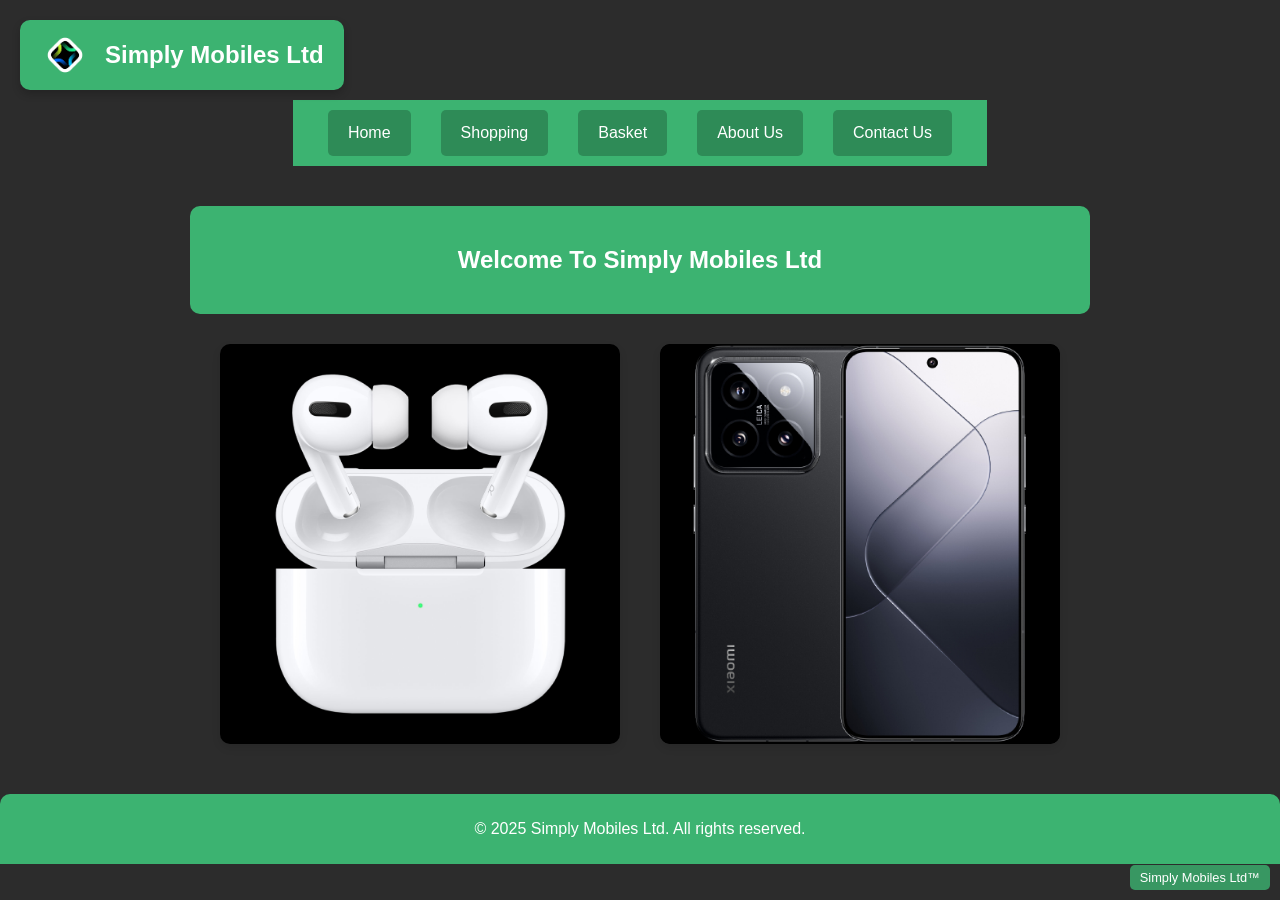
==== index.html @ 75f66414 "Update and rename home.html to index.html" ====
<!DOCTYPE html>
<html lang="en">
<head>
    <meta charset="UTF-8">
    <meta name="viewport" content="width=device-width, initial-scale=1.0">
    <title>Simply Mobiles Ltd</title>
    <style>
        body {
            background-color: #2c2c2c;
            font-family: Arial, sans-serif;
            margin: 0;
            padding: 0;
            display: flex;
            flex-direction: column;
            align-items: center;
            color: white;
        }
        .header-container {
            display: flex;
            align-items: center;
            justify-content: center; /* Center the navigation */
            background-color: #3CB371;
            padding: 10px 20px;
            width: 100%;
            box-sizing: border-box;
            position: sticky;
            top: 0;
            z-index: 1000;
            margin-top: 100px; /* Add space for the floating logo bar */
        }
        .logo {
            margin-right: 20px;
        }
        .navbar {
            display: flex;
            list-style-type: none;
            margin: 0 auto; /* Center the navigation items */
            padding: 0;
        }
        .navbar li {
            margin: 0 15px;
        }
        .navbar a {
            color: white;
            text-decoration: none;
            padding: 14px 20px;
            display: block;
            border-radius: 5px;
            transition: background-color 0.3s ease;
            background-color: #2E8B57;
        }
        .navbar a:hover {
            background-color: #2E8B57;
        }
        .main-content {
            padding: 20px;
            text-align: center;
            width: 100%;
            box-sizing: border-box;
            max-width: 1200px;
        }
        .welcome-message {
            background-color: #3CB371;
            padding: 20px;
            border-radius: 10px;
            margin-top: 20px;
        }
        .image-container {
            display: flex;
            justify-content: space-around;
            margin-top: 20px;
            flex-wrap: wrap;
            gap: 20px;
            padding: 0 20px;
        }
        .image-card {
            width: 45%;
            min-width: 400px;
            height: 400px;
            background-color: black;
            border-radius: 10px;
            display: flex;
            align-items: center;
            justify-content: center;
            box-shadow: 0 4px 8px rgba(0, 0, 0, 0.1);
            margin: 10px;
            overflow: hidden;
            transition: transform 0.3s ease;
        }

        .image-card:hover {
        transform: scale(1.10); /* Adds a subtle zoom effect on hover */
}
        .image-card img {
            width: 100%;
            height: 100%;
            object-fit: cover; /* This ensures the image covers the area without distortion */
            border-radius: 10px;
        }
        footer {
            text-align: center;
            padding: 10px 0;
            background-color: #3CB371;
            color: white;
            border-top-left-radius: 10px;
            border-top-right-radius: 10px;
            margin-top: 20px;
            width: 100%;
            box-sizing: border-box;
        }
        .datetime-container {
            display: flex;
            flex-direction: column;
            align-items: flex-end;
        }
        .trademark {
            position: fixed;
            bottom: 10px;
            right: 10px;
            background-color: rgba(60, 179, 113, 0.8);
            padding: 5px 10px;
            border-radius: 5px;
            font-size: 0.8em;
            z-index: 1000;
        }
        .logo-container {
            position: fixed;
            top: 20px;
            left: 20px;
            background-color: #3CB371;
            padding: 10px 20px;
            border-radius: 10px;
            display: flex;
            align-items: center;
            box-shadow: 0 4px 8px rgba(0, 0, 0, 0.2);
            z-index: 1001;
        }

        .logo-container img {
            width: 50px;
            height: 50px;
            margin-right: 15px;
        }

        .logo-container h1 {
            margin: 0;
            color: white;
            font-size: 1.5em;
        }
    </style>
</head>
<body>
    <header>
        <div class="logo-container">
            <img src="assets/logo.jpg" alt="Simply Mobiles Ltd Logo">
            <h1>Simply Mobiles Ltd</h1>
        </div>
        <div class="header-container">
            <nav>
                <ul class="navbar">
                    <li><a href="index.html">Home</a></li>
                    <li><a href="shopping.html">Shopping</a></li>
                    <li><a href="basket.html">Basket</a></li>
                    <li><a href="about.html">About Us</a></li>
                    <li><a href="contact.html">Contact Us</a></li>
                </ul>
            </nav>
        </div>
    </header>
    <main>
        <section class="main-content">
            <div class="welcome-message">
                <h2>Welcome To Simply Mobiles Ltd</h2>
            </div>
            <div class="image-container">
                <div class="image-card">
                    <img src="assets/airpods.jpg" alt="Image of Earphones">
                </div>
                <div class="image-card">
                    <img src="assets/xiaomi.jpeg" alt="Image of phones">
                </div>
            </div>
        </section>
    </main>
    <footer>
        <p>&copy; 2025 Simply Mobiles Ltd. All rights reserved.</p>
    </footer>
    <div class="trademark">
        Simply Mobiles Ltd™
    </div>
    <script>
        function updateDateTime() {
            const now = new Date();
            const hours = String(now.getHours()).padStart(2, '0');
            const minutes = String(now.getMinutes()).padStart(2, '0');
            const seconds = String(now.getSeconds()).padStart(2, '0');
            const timeString = `${hours}:${minutes}:${seconds}`;
            document.getElementById('time').textContent = `Time: ${timeString}`;

            const day = String(now.getDate()).padStart(2, '0');
            const month = String(now.getMonth() + 1).padStart(2, '0'); // Months are zero-based
            const year = now.getFullYear();
            const dateString = `${day}/${month}/${year}`;
            document.getElementById('date').textContent = `Date: ${dateString}`;
        }

        setInterval(updateDateTime, 1000);
        updateDateTime(); // Initial call to display date and time immediately
    </script>
</html>
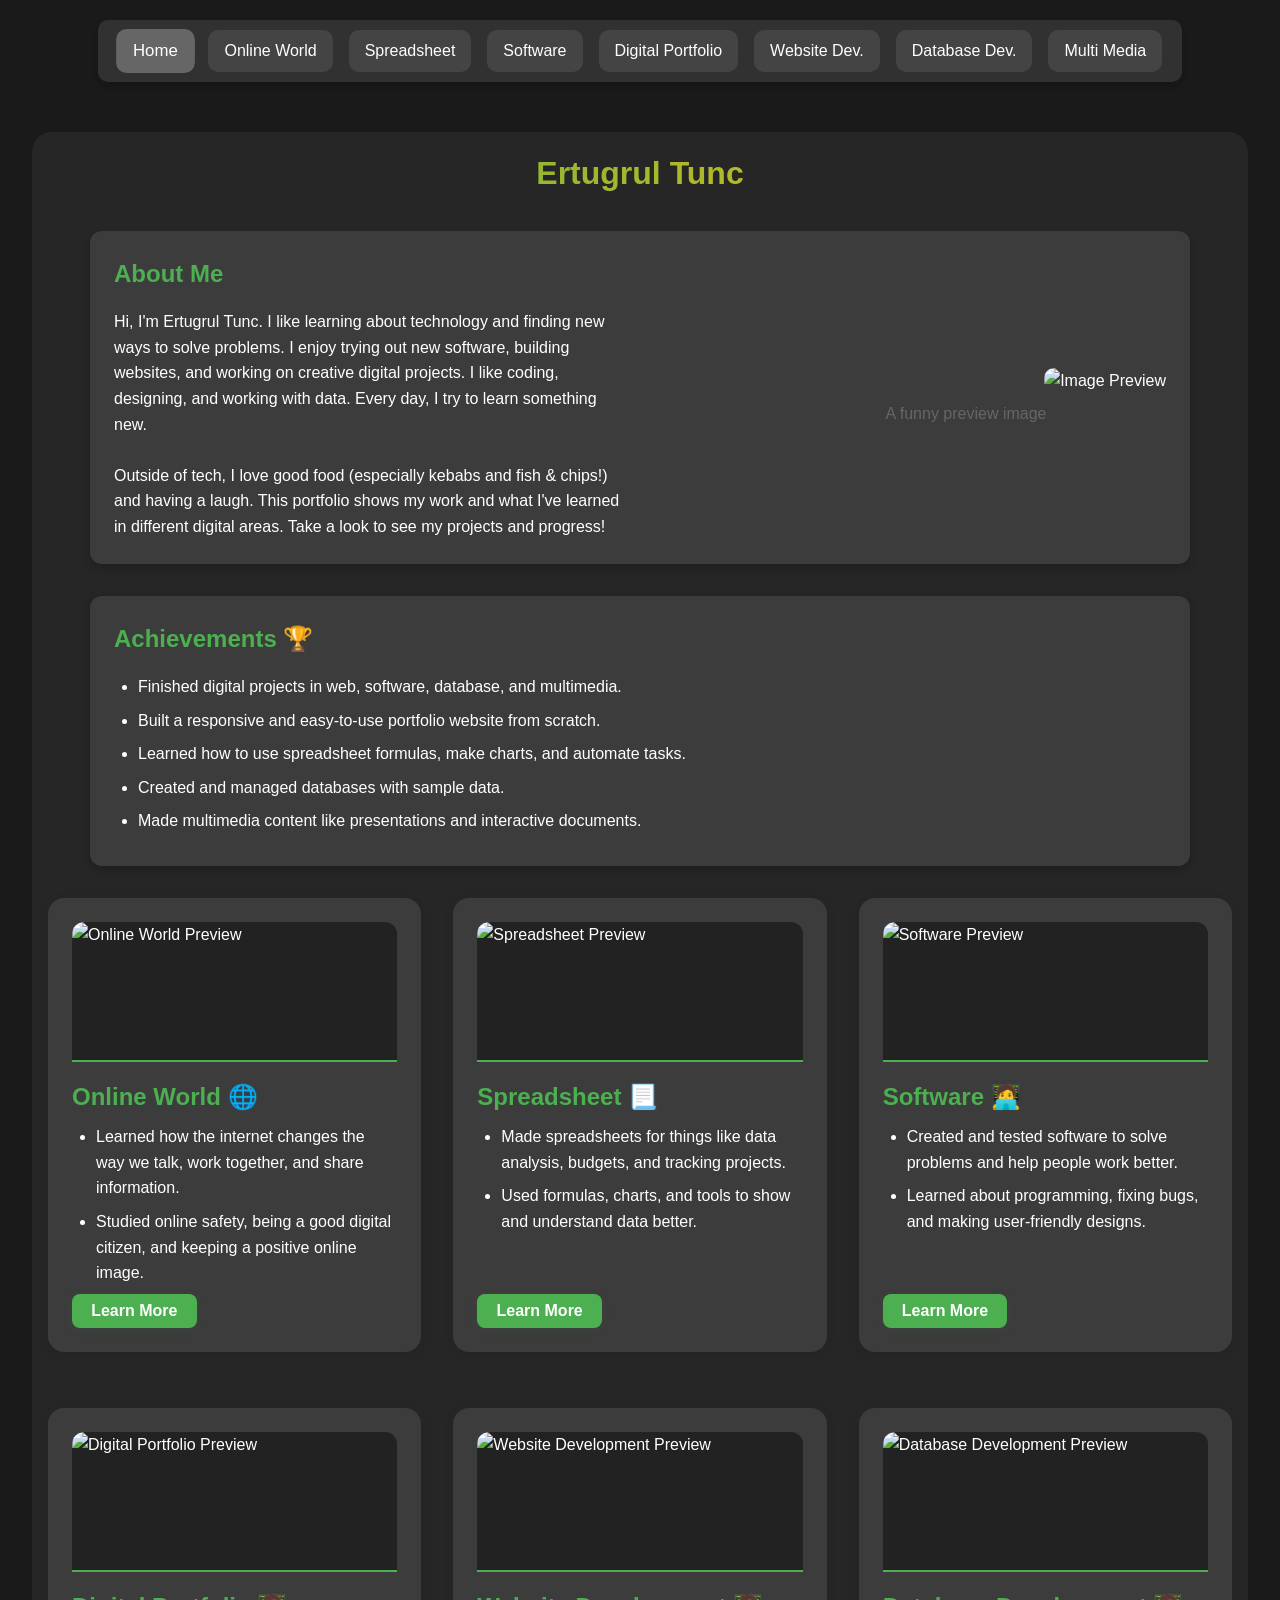
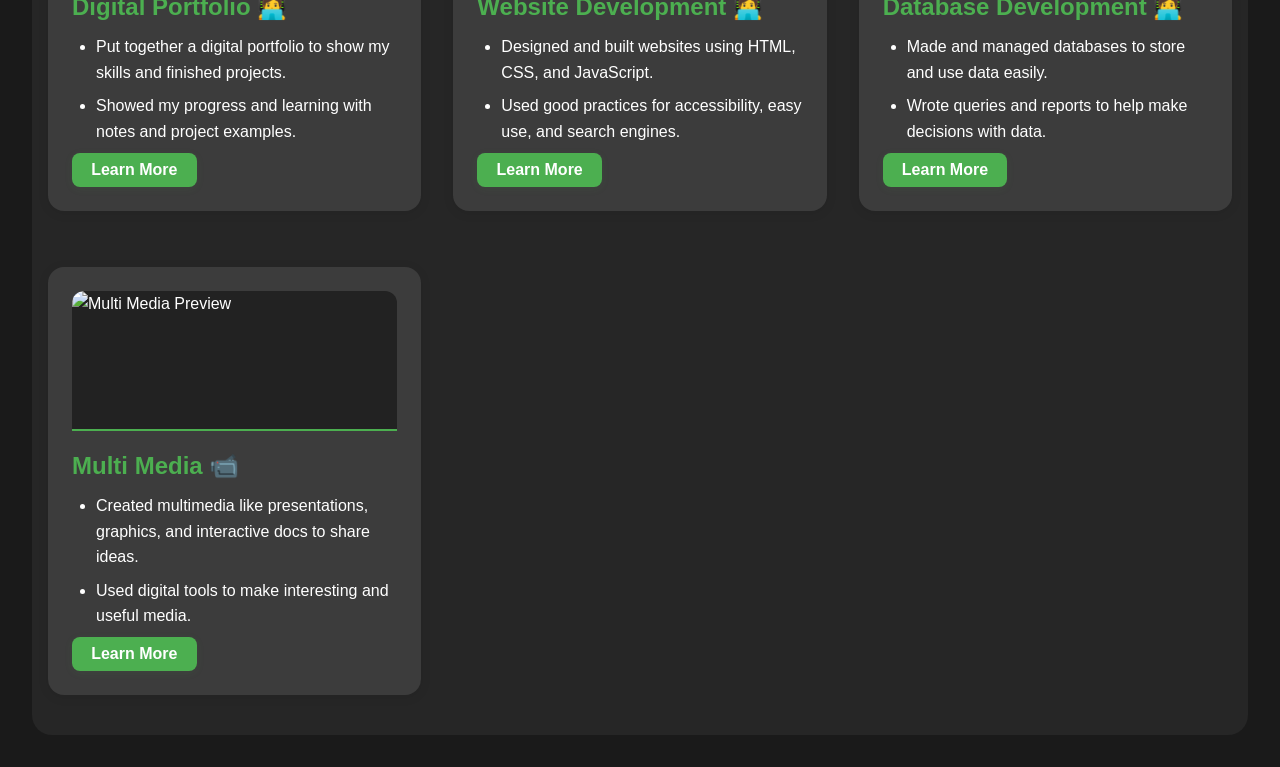
==== commit a53cb75e: "Add files via upload" ====
--- a/index.html
+++ b/index.html
@@ -3,208 +3,146 @@
 <head>
     <meta charset="UTF-8">
     <meta name="viewport" content="width=device-width, initial-scale=1.0">
-    <title>Simply Mobiles Ltd</title>
-    <style>
-        body {
-            background-color: #2c2c2c;
-            font-family: Arial, sans-serif;
-            margin: 0;
-            padding: 0;
-            display: flex;
-            flex-direction: column;
-            align-items: center;
-            color: white;
-        }
-        .header-container {
-            display: flex;
-            align-items: center;
-            justify-content: center; /* Center the navigation */
-            background-color: #3CB371;
-            padding: 10px 20px;
-            width: 100%;
-            box-sizing: border-box;
-            position: sticky;
-            top: 0;
-            z-index: 1000;
-            margin-top: 100px; /* Add space for the floating logo bar */
-        }
-        .logo {
-            margin-right: 20px;
-        }
-        .navbar {
-            display: flex;
-            list-style-type: none;
-            margin: 0 auto; /* Center the navigation items */
-            padding: 0;
-        }
-        .navbar li {
-            margin: 0 15px;
-        }
-        .navbar a {
-            color: white;
-            text-decoration: none;
-            padding: 14px 20px;
-            display: block;
-            border-radius: 5px;
-            transition: background-color 0.3s ease;
-            background-color: #2E8B57;
-        }
-        .navbar a:hover {
-            background-color: #2E8B57;
-        }
-        .main-content {
-            padding: 20px;
-            text-align: center;
-            width: 100%;
-            box-sizing: border-box;
-            max-width: 1200px;
-        }
-        .welcome-message {
-            background-color: #3CB371;
-            padding: 20px;
-            border-radius: 10px;
-            margin-top: 20px;
-        }
-        .image-container {
-            display: flex;
-            justify-content: space-around;
-            margin-top: 20px;
-            flex-wrap: wrap;
-            gap: 20px;
-            padding: 0 20px;
-        }
-        .image-card {
-            width: 45%;
-            min-width: 400px;
-            height: 400px;
-            background-color: black;
-            border-radius: 10px;
-            display: flex;
-            align-items: center;
-            justify-content: center;
-            box-shadow: 0 4px 8px rgba(0, 0, 0, 0.1);
-            margin: 10px;
-            overflow: hidden;
-            transition: transform 0.3s ease;
-        }
-
-        .image-card:hover {
-        transform: scale(1.10); /* Adds a subtle zoom effect on hover */
-}
-        .image-card img {
-            width: 100%;
-            height: 100%;
-            object-fit: cover; /* This ensures the image covers the area without distortion */
-            border-radius: 10px;
-        }
-        footer {
-            text-align: center;
-            padding: 10px 0;
-            background-color: #3CB371;
-            color: white;
-            border-top-left-radius: 10px;
-            border-top-right-radius: 10px;
-            margin-top: 20px;
-            width: 100%;
-            box-sizing: border-box;
-        }
-        .datetime-container {
-            display: flex;
-            flex-direction: column;
-            align-items: flex-end;
-        }
-        .trademark {
-            position: fixed;
-            bottom: 10px;
-            right: 10px;
-            background-color: rgba(60, 179, 113, 0.8);
-            padding: 5px 10px;
-            border-radius: 5px;
-            font-size: 0.8em;
-            z-index: 1000;
-        }
-        .logo-container {
-            position: fixed;
-            top: 20px;
-            left: 20px;
-            background-color: #3CB371;
-            padding: 10px 20px;
-            border-radius: 10px;
-            display: flex;
-            align-items: center;
-            box-shadow: 0 4px 8px rgba(0, 0, 0, 0.2);
-            z-index: 1001;
-        }
-
-        .logo-container img {
-            width: 50px;
-            height: 50px;
-            margin-right: 15px;
-        }
-
-        .logo-container h1 {
-            margin: 0;
-            color: white;
-            font-size: 1.5em;
-        }
-    </style>
+    <title>Home - Ertugrul Tunc Portfolio</title>
+    <link rel="stylesheet" href="styles.css">
 </head>
 <body>
-    <header>
-        <div class="logo-container">
-            <img src="assets/logo.jpg" alt="Simply Mobiles Ltd Logo">
-            <h1>Simply Mobiles Ltd</h1>
+    <!-- Floating Navbar -->
+    <nav>
+        <ul>
+            <li><a href="index.html" class="active">Home</a></li>
+            <li><a href="#online">Online World</a></li>
+            <li><a href="#spreadsheet" >Spreadsheet</a></li>
+            <li><a href="#software">Software</a></li>
+            <li><a href="#digital_portfilio">Digital Portfolio</a></li>
+            <li><a href="#website_dev">Website Dev.</a></li>
+            <li><a href="#database_dev">Database Dev.</a></li>
+            <li><a href="#multimedia">Multi Media</a></li>
+        </ul>
+    </nav>
+
+    <!-- Main Content -->
+    <main>
+        <div class="container">
+            <h1 class="name">Ertugrul Tunc</h1>
+            <!-- Combined About Me and Image Preview Section -->
+            <section class="about-image-section card" style="display: flex; align-items: center; justify-content: space-between; max-width: 1100px; margin: 2rem auto;">
+                <div class="about-text" style="flex: 1; max-width: 550px; padding-right: 2rem;">
+                    <h2>About Me</h2>
+                    <p>
+                        Hi, I'm Ertugrul Tunc. I like learning about technology and finding new ways to solve problems. I enjoy trying out new software, building websites, and working on creative digital projects. I like coding, designing, and working with data. Every day, I try to learn something new.<br><br>
+                        Outside of tech, I love good food (especially kebabs and fish & chips!) and having a laugh. This portfolio shows my work and what I've learned in different digital areas. Take a look to see my projects and progress!
+                    </p>
+                </div>
+                <div class="about-image" style="flex: 1; max-width: 400px; text-align: right;">
+                    <img src="assets/0_Others/b11.jfif" alt="Image Preview" style="max-width: 100%; border-radius: 10px;">
+                    <div class="image-caption" style="margin-top: 0.5rem;">A funny preview image</div>
+                </div>
+            </section>
+            <!-- Achievements Section (now inside main content) -->
+            <section class="achievements-section" style="max-width: 1100px; margin: 2rem auto 0 auto;">
+                <div class="card">
+                    <h2>Achievements 🏆</h2>
+                    <ul>
+                        <li>Finished digital projects in web, software, database, and multimedia.</li>
+                        <li>Built a responsive and easy-to-use portfolio website from scratch.</li>
+                        <li>Learned how to use spreadsheet formulas, make charts, and automate tasks.</li>
+                        <li>Created and managed databases with sample data.</li>
+                        <li>Made multimedia content like presentations and interactive documents.</li>
+                    </ul>
+                </div>
+            </section>
+            <!-- Sections Grid Start -->
+            <div class="sections-grid">
+                <a href="online.html" class="card section-card section-link" id="online">
+                    <img src="assets/0_Others/onlineworld.png" alt="Online World Preview" class="section-preview-img">
+                    <h2>Online World 🌐</h2>
+                    <ul>
+                        <li>Learned how the internet changes the way we talk, work together, and share information.</li>
+                        <li>Studied online safety, being a good digital citizen, and keeping a positive online image.</li>
+                    </ul>
+                    <button class="learn-more-btn">Learn More</button>
+                </a>
+                <a href="spreadsheet.html" class="card section-card section-link" id="spreadsheet">
+                    <img src="assets/0_Others/spreadsheet.png" alt="Spreadsheet Preview" class="section-preview-img">
+                    <h2>Spreadsheet 📃</h2>
+                    <ul>
+                        <li>Made spreadsheets for things like data analysis, budgets, and tracking projects.</li>
+                        <li>Used formulas, charts, and tools to show and understand data better.</li>
+                    </ul>
+                    <button class="learn-more-btn">Learn More</button>
+                </a>
+                <a href="software.html" class="card section-card section-link" id="software">
+                    <img src="assets/0_Others/software.png" alt="Software Preview" class="section-preview-img">
+                    <h2>Software 🧑‍💻</h2>
+                    <ul>
+                        <li>Created and tested software to solve problems and help people work better.</li>
+                        <li>Learned about programming, fixing bugs, and making user-friendly designs.</li>
+                    </ul>
+                    <button class="learn-more-btn">Learn More</button>
+                </a>
+                <a href="digital_portfilio.html" class="card section-card section-link" id="digital_portfilio">
+                    <img src="assets/0_Others/digitalportfolio.png" alt="Digital Portfolio Preview" class="section-preview-img">
+                    <h2>Digital Portfolio 🧑‍💻</h2>
+                    <ul>
+                        <li>Put together a digital portfolio to show my skills and finished projects.</li>
+                        <li>Showed my progress and learning with notes and project examples.</li>
+                    </ul>
+                    <button class="learn-more-btn">Learn More</button>
+                </a>
+                <a href="website_dev.html" class="card section-card section-link" id="website_dev">
+                    <img src="assets/0_Others/websitedevelopment.png" alt="Website Development Preview" class="section-preview-img">
+                    <h2>Website Development 🧑‍💻</h2>
+                    <ul>
+                        <li>Designed and built websites using HTML, CSS, and JavaScript.</li>
+                        <li>Used good practices for accessibility, easy use, and search engines.</li>
+                    </ul>
+                    <button class="learn-more-btn">Learn More</button>
+                </a>
+                <a href="database_dev.html" class="card section-card section-link" id="database_dev">
+                    <img src="assets/0_Others/databasedevelopment.png" alt="Database Development Preview" class="section-preview-img">
+                    <h2>Database Development 🧑‍💻</h2>
+                    <ul>
+                        <li>Made and managed databases to store and use data easily.</li>
+                        <li>Wrote queries and reports to help make decisions with data.</li>
+                    </ul>
+                    <button class="learn-more-btn">Learn More</button>
+                </a>
+                <a href="multimedia.html" class="card section-card section-link" id="multimedia">
+                    <img src="assets/0_Others/multimedia.png" alt="Multi Media Preview" class="section-preview-img">
+                    <h2>Multi Media 📹</h2>
+                    <ul>
+                        <li>Created multimedia like presentations, graphics, and interactive docs to share ideas.</li>
+                        <li>Used digital tools to make interesting and useful media.</li>
+                    </ul>
+                    <button class="learn-more-btn">Learn More</button>
+                </a>
+            </div>
+            <!-- Sections Grid End -->
         </div>
-        <div class="header-container">
-            <nav>
-                <ul class="navbar">
-                    <li><a href="index.html">Home</a></li>
-                    <li><a href="shopping.html">Shopping</a></li>
-                    <li><a href="basket.html">Basket</a></li>
-                    <li><a href="about.html">About Us</a></li>
-                    <li><a href="contact.html">Contact Us</a></li>
-                </ul>
-            </nav>
-        </div>
-    </header>
-    <main>
-        <section class="main-content">
-            <div class="welcome-message">
-                <h2>Welcome To Simply Mobiles Ltd</h2>
-            </div>
-            <div class="image-container">
-                <div class="image-card">
-                    <img src="assets/airpods.jpg" alt="Image of Earphones">
-                </div>
-                <div class="image-card">
-                    <img src="assets/xiaomi.jpeg" alt="Image of phones">
-                </div>
-            </div>
-        </section>
     </main>
-    <footer>
-        <p>&copy; 2025 Simply Mobiles Ltd. All rights reserved.</p>
-    </footer>
-    <div class="trademark">
-        Simply Mobiles Ltd™
-    </div>
     <script>
-        function updateDateTime() {
-            const now = new Date();
-            const hours = String(now.getHours()).padStart(2, '0');
-            const minutes = String(now.getMinutes()).padStart(2, '0');
-            const seconds = String(now.getSeconds()).padStart(2, '0');
-            const timeString = `${hours}:${minutes}:${seconds}`;
-            document.getElementById('time').textContent = `Time: ${timeString}`;
-
-            const day = String(now.getDate()).padStart(2, '0');
-            const month = String(now.getMonth() + 1).padStart(2, '0'); // Months are zero-based
-            const year = now.getFullYear();
-            const dateString = `${day}/${month}/${year}`;
-            document.getElementById('date').textContent = `Date: ${dateString}`;
-        }
-
-        setInterval(updateDateTime, 1000);
-        updateDateTime(); // Initial call to display date and time immediately
+        // Smooth scroll and highlight for navbar links
+        document.querySelectorAll('nav a[href^="#"]').forEach(link => {
+            link.addEventListener('click', function(e) {
+                const targetId = this.getAttribute('href').slice(1);
+                const target = document.getElementById(targetId);
+                if (target) {
+                    e.preventDefault();
+                    target.scrollIntoView({ behavior: 'smooth', block: 'center' });
+                    // Remove highlight from any previously highlighted section
+                    document.querySelectorAll('.highlight-section').forEach(el => {
+                        el.classList.remove('highlight-section');
+                    });
+                    // Add highlight to the target section
+                    target.classList.add('highlight-section');
+                    // Remove highlight after a short delay
+                    setTimeout(() => {
+                        target.classList.remove('highlight-section');
+                    }, 1500);
+                }
+            });
+        });
     </script>
-</html>
+</body>
+</html>
--- a/styles.css
+++ b/styles.css
@@ -0,0 +1,625 @@
+/* Global Styles */
+* {
+    margin: 0;
+    padding: 0;
+    box-sizing: border-box;
+}
+
+body {
+    font-family: Arial, sans-serif;
+    background-color: #1a1a1a; /* Dark background */
+    color: #fff;
+    line-height: 1.6;
+    overflow-x: hidden; /* Prevent horizontal scroll */
+}
+
+/* Floating Navbar */
+nav {
+    display: flex;
+    justify-content: center;
+    align-items: center;
+    margin-top: 20px; /* Space from the top */
+    padding: 10px 20px;
+    background-color: rgba(255, 255, 255, 0.1); /* Semi-transparent dark overlay */
+    border-radius: 10px;
+    box-shadow: 0 4px 8px rgba(0, 0, 0, 0.2);
+    width: fit-content;
+    margin-left: auto;
+    margin-right: auto;
+    z-index: 1000;
+}
+
+nav ul {
+    display: flex;
+    gap: 1rem;
+    list-style: none;
+    align-items: center; /* Vertically align items */
+}
+
+nav li a {
+    display: block;
+    padding: 0.5rem 1rem;
+    background-color: #444;
+    color: #fff;
+    text-decoration: none;
+    border-radius: 10px;
+    transition: background-color 0.3s, transform 0.2s;
+}
+
+nav li a:hover,
+nav li a.active {
+    background-color: #666;
+    transform: scale(1.05); /* Slight zoom effect */
+}
+
+.profile-nav {
+    display: flex;
+    flex-direction: column;
+    align-items: center;
+    gap: 0.3rem;
+}
+
+.thumbnail-nav {
+    width: 32px;
+    height: 32px;
+    border-radius: 8px;
+    object-fit: cover;
+    display: block;
+}
+
+.profile-picture-nav {
+    width: 48px;
+    height: 48px;
+    border-radius: 50%;
+    object-fit: cover;
+    border: 2px solid #4CAF50;
+    box-shadow: 0 2px 8px rgba(0,0,0,0.15);
+    background: #222;
+    margin-bottom: 0.2rem;
+}
+
+.trademark-name {
+    color: #fff;
+    font-size: 1rem;
+    font-weight: bold;
+    letter-spacing: 0.5px;
+    text-align: center;
+    margin: 0;
+    padding: 0;
+}
+
+/* Main Content */
+main {
+    padding: 50px 2rem 2rem; /* Adjust for navbar height + margin */
+}
+
+.container {
+    max-width: 1250px;
+    margin: 0 auto;
+    padding: 1rem;
+    background-color: rgba(255, 255, 255, 0.05);
+    border-radius: 20px;
+}
+
+.name {
+    text-align: center;
+    font-size: 2rem;
+    margin-bottom: 2rem;
+    background: linear-gradient(to right, #4CAF50, #FFC107);
+    -webkit-background-clip: text;
+    background-clip: text;
+    -webkit-text-fill-color: transparent; /* Ensures the gradient is visible */
+}
+
+.content-grid {
+    display: flex;
+    justify-content: center; /* Center the columns horizontally */
+    align-items: flex-start;
+    gap: 48px; /* Wider gap between columns */
+    margin: 0 auto;
+    max-width: 1250px; /* Prevents stretching too wide on large screens */
+}
+
+.left-col,
+.right-col {
+    flex: 0 0 500px; /* Fixed width for both columns */
+    max-width: 500px;
+    min-width: 320px;
+    display: flex;
+    flex-direction: column;
+    justify-content: flex-start;
+    /* Remove any height or alignment that could cause vertical centering */
+}
+
+.rounded-iframe {
+    border-radius: 15px;
+}
+
+.full-page-iframe {
+    width: 100%;
+    height: 600px; /* or adjust as needed */
+    display: block;
+}
+
+.introduction,
+.image-container {
+    padding: 2rem;
+    border-radius: 20px;
+}
+
+.image-container {
+    max-width: 550px;
+    margin: 2rem auto 0 auto;
+    padding: 2rem;
+    border-radius: 20px;
+}
+
+.image-container img {
+    width: 100%;
+    height: auto;
+    border-radius: 20px;
+    object-fit: cover;
+    display: block;
+}
+
+.image-caption {
+    text-align: center;
+    margin-top: 1rem;
+    color: #666;
+}
+
+/* Online World Page Styles */
+.topics-learnt {
+    padding: 1rem;
+}
+
+.preview-container {
+    grid-column: span 2; /* Span both columns */
+    margin-top: 2rem;
+    padding: 1rem; /* Add padding so iframe doesn't touch card border */
+}
+
+.preview-content {
+    position: relative;
+    border-radius: 20px;
+    overflow: hidden;
+}
+
+.preview-content iframe {
+    width: 100%;
+    height: 400px;
+    border: none;
+    margin: 8px 0; /* Add margin for extra space if needed */
+}
+
+.fallback-text {
+    text-align: center;
+    color: #666;
+    margin-top: 1rem;
+}
+
+/* Spreadsheet Page Styles */
+.topics-learnt {
+    padding: 2rem;
+}
+
+.preview-container {
+    grid-column: span 2; /* Span both columns */
+    margin-top: 2rem;
+    padding: 1rem; /* Add padding so iframe doesn't touch card border */
+}
+
+.preview-content {
+    position: relative;
+    border-radius: 20px;
+    overflow: hidden;
+}
+
+.preview-content iframe {
+    width: 100%;
+    height: 750px;
+    border: none;
+    margin: 8px 0; /* Add margin for extra space if needed */
+}
+
+.fallback-text {
+    text-align: center;
+    color: #666;
+    margin-top: 1rem;
+}
+.thumbnail-container {
+    text-align: center;
+    margin-bottom: 10px;
+}
+
+.thumbnail {
+    align-self: center;
+    width: 50px; /* Adjust the size as needed */
+    height: auto;
+    border-radius: 10px; /* Optional: Add rounded corners */
+    transition: transform 0.3s, box-shadow 0.3s;
+}
+
+.thumbnail:hover {
+    transform: rotate(5deg) scale(1.1); /* Slight rotation and zoom */
+    box-shadow: 0 4px 8px rgba(0, 0, 0, 0.2);
+}
+
+/* Work Showcase Styles */
+.work-grid {
+    display: flex;
+    flex-wrap: wrap;
+    gap: 16px;
+    justify-content: center;
+}
+
+.work-card {
+    flex: 1 1 200px;
+    max-width: 220px;
+    background: #e0e0e0; /* Updated to a light gray to match the theme */
+    border-radius: 8px;
+    padding: 12px;
+    box-shadow: 0 2px 8px rgba(0, 0, 0, 0.1);
+    text-align: center;
+}
+
+.work-icon {
+    font-size: 1.8em;
+    margin-bottom: 8px;
+}
+
+.work-title {
+    font-weight: bold;
+    margin-bottom: 4px;
+}
+
+.work-type {
+    font-size: 0.9em;
+    color: #555;
+    margin-bottom: 8px;
+}
+
+.work-link {
+    color: #1a73e8;
+    text-decoration: none;
+    font-size: 0.9em;
+    transition: color 0.3s;
+}
+
+.work-link:hover {
+    color: #4CAF50; /* Change to green on hover */
+    text-decoration: underline;
+}
+
+.full-page-iframe {
+    width: 100%; /* Increase width to make it wider */
+    height: 100vh; /* Full viewport height */
+    border: none;
+    margin-left: -10%; /* Center the iframe by offsetting the extra width */
+}
+
+/* Reuse the same styles for work-list and work-item */
+.work-list {
+    list-style: none;
+    padding: 0;
+    margin: 0;
+}
+
+.work-item {
+    display: flex;
+    align-items: center;
+    gap: 12px;
+    padding: 8px 12px;
+    background: rgba(255, 255, 255, 0.1); /* Match the theme */
+    border-radius: 6px;
+    margin-bottom: 8px;
+    box-shadow: 0 2px 4px rgba(0, 0, 0, 0.1);
+    transition: background-color 0.3s, transform 0.2s, box-shadow 0.3s;
+}
+
+.work-item:hover {
+    background: rgba(255, 255, 255, 0.2); /* Slightly brighter background */
+    transform: translateY(-2px); /* Lift effect */
+    box-shadow: 0 4px 8px rgba(0, 0, 0, 0.2); /* Stronger shadow */
+}
+
+.work-icon {
+    font-size: 1.5em;
+}
+
+.work-title {
+    flex: 1;
+    font-weight: bold;
+    color: #fff;
+}
+
+.work-link {
+    color: #1a73e8;
+    text-decoration: none;
+    font-size: 0.9em;
+    transition: color 0.3s;
+}
+
+.work-link:hover {
+    color: #4CAF50; /* Change to green on hover */
+    text-decoration: underline;
+}
+
+/* Button-like hover effect for iframe fallback text */
+.fallback-text a {
+    color: #1a73e8;
+    text-decoration: none;
+    padding: 4px 8px;
+    border: 1px solid #1a73e8;
+    border-radius: 4px;
+    transition: background-color 0.3s, color 0.3s;
+}
+
+.fallback-text a:hover {
+    background-color: #1a73e8;
+    color: #fff;
+}
+
+/* Card Styles */
+.card {
+    background: rgba(255, 255, 255, 0.1); /* Semi-transparent background */
+    border-radius: 12px;
+    padding: 1.5rem;
+    margin-bottom: 1.5rem;
+    box-shadow: 0 4px 8px rgba(0, 0, 0, 0.2); /* Subtle shadow */
+    transition: transform 0.3s, box-shadow 0.3s, box-shadow 0.2s;
+}
+
+.card:hover,
+.preview-container:hover,
+.about-image-card:hover {
+    box-shadow: 0 0 0 4px #4CAF50, 0 6px 24px rgba(76,175,80,0.12);
+    z-index: 2;
+    transform: translateY(-6px) scale(1.03);
+}
+
+.card h2 {
+    margin-bottom: 1rem;
+    color: #4CAF50; /* Green accent for headings */
+}
+
+/* Make section links match h2 color and remove default blue */
+.card h2 a {
+    color: #4CAF50; /* Same as h2 color */
+    text-decoration: none;
+    transition: color 0.3s;
+}
+
+.card h2 a:hover {
+    color: #388E3C; /* Slightly darker green on hover */
+    text-decoration: underline;
+}
+
+.card ul {
+    list-style: disc;
+    padding-left: 1.5rem;
+}
+
+.card ul li {
+    margin-bottom: 0.5rem;
+}
+
+/* Grid layout for sections */
+.sections-grid {
+    display: grid;
+    grid-template-columns: repeat(auto-fit, minmax(320px, 1fr));
+    gap: 2rem;
+    margin-top: 2rem;
+}
+
+.section-card {
+    background: rgba(255, 255, 255, 0.1); /* Match .card background */
+    border-radius: 16px;
+    box-shadow: 0 2px 12px rgba(0,0,0,0.08);
+    padding: 1.5rem;
+    transition: transform 0.15s, box-shadow 0.15s;
+    display: flex;
+    flex-direction: column;
+    min-height: 260px;
+}
+
+.section-card:hover {
+    transform: translateY(-6px) scale(1.03);
+    box-shadow: 0 6px 24px rgba(0,0,0,0.12);
+}
+
+.section-card h2 {
+    margin-top: 0;
+    margin-bottom: 0.5rem;
+}
+
+/* Highlight Section Styles */
+.highlight-section {
+    animation: highlight-fade 1.5s;
+    box-shadow: 0 0 0 4px #4CAF50, 0 2px 12px rgba(76,175,80,0.2);
+    z-index: 1;
+    position: relative;
+}
+
+@keyframes highlight-fade {
+    0% {
+        box-shadow: 0 0 0 8px #4CAF50, 0 2px 12px rgba(76,175,80,0.2);
+    }
+    80% {
+        box-shadow: 0 0 0 4px #4CAF50, 0 2px 12px rgba(76,175,80,0.2);
+    }
+    100% {
+        box-shadow: 0 0 0 0px #4CAF50, 0 2px 12px rgba(76,175,80,0.2);
+    }
+}
+
+@media (max-width: 1100px) {
+    .content-grid {
+        flex-direction: column;
+        align-items: center;
+        gap: 32px;
+    }
+    .left-col,
+    .right-col {
+        flex: 1 1 100%;
+        max-width: 100%;
+        min-width: 0;
+    }
+    .about-image-card {
+        max-width: 98vw;
+    }
+    .landscape-about-card .about-landscape-content {
+        gap: 1.2rem;
+    }
+    .about-landscape-image img {
+        width: 220px;
+        height: 160px;
+    }
+}
+
+@media (max-width: 900px) {
+    .landscape-about-card .about-landscape-content {
+        flex-direction: column;
+        gap: 1.5rem;
+    }
+    .about-landscape-image,
+    .about-landscape-image img {
+        width: 100%;
+        max-width: 320px;
+        height: auto;
+        align-items: center;
+    }
+    .about-image-card {
+        max-width: 100%;
+    }
+    .about-image-card .about-side-by-side {
+        flex-direction: column;
+        gap: 1.5rem;
+    }
+    .about-side-by-side .about-image {
+        max-width: 100%;
+    }
+    .about-side-by-side .about-image img {
+        width: 100%;
+        max-width: 320px;
+        height: auto;
+    }
+}
+
+@media (max-width: 700px) {
+    .sections-grid {
+        grid-template-columns: 1fr;
+        gap: 1rem;
+    }
+    .section-card {
+        padding: 1rem;
+    }
+}
+
+.section-link {
+    text-decoration: none;
+    color: inherit;
+    display: flex;
+    flex-direction: column;
+    transition: box-shadow 0.2s, transform 0.2s;
+    cursor: pointer;
+    position: relative;
+}
+
+.section-link:focus,
+.section-link:hover {
+    outline: none;
+    box-shadow: 0 0 0 4px #4CAF50, 0 6px 24px rgba(76,175,80,0.12);
+    z-index: 2;
+    transform: translateY(-6px) scale(1.03);
+}
+
+.section-preview-img {
+    width: 100%;
+    height: 140px;
+    object-fit: cover;
+    border-radius: 12px 12px 0 0;
+    margin-bottom: 1rem;
+    background: #222;
+    border-bottom: 2px solid #4CAF50;
+}
+
+.learn-more-btn {
+    margin-top: auto;
+    align-self: flex-start;
+    padding: 0.5rem 1.2rem;
+    background: #4CAF50;
+    color: #fff;
+    border: none;
+    border-radius: 8px;
+    font-weight: bold;
+    font-size: 1rem;
+    cursor: pointer;
+    transition: background 0.2s, transform 0.2s;
+    box-shadow: 0 2px 8px rgba(76,175,80,0.08);
+}
+
+.learn-more-btn:hover,
+.section-link:hover .learn-more-btn {
+    background: #388E3C;
+    transform: scale(1.05);
+}
+
+.about-image-card {
+    /* Restore to original card style */
+    max-width: 550px;
+    margin: 0 auto 1.5rem auto;
+    width: 100%;
+    padding: 1.5rem;
+}
+
+.about-image-card .about-side-by-side {
+    display: flex;
+    flex-direction: row;
+    align-items: center;
+    gap: 2rem;
+}
+
+.about-side-by-side .about-text {
+    flex: 2 1 0;
+    min-width: 0;
+}
+
+.about-side-by-side .about-image {
+    flex: 1 1 0;
+    display: flex;
+    flex-direction: column;
+    align-items: center;
+    max-width: 220px;
+}
+
+.about-side-by-side .about-image img {
+    width: 200px;
+    height: 200px;
+    object-fit: cover;
+    border-radius: 20px;
+    box-shadow: 0 2px 12px rgba(0,0,0,0.12);
+}
+
+@media (max-width: 900px) {
+    .about-image-card .about-side-by-side {
+        flex-direction: column;
+        gap: 1.5rem;
+    }
+    .about-side-by-side .about-image {
+        max-width: 100%;
+    }
+    .about-side-by-side .about-image img {
+        width: 100%;
+        max-width: 320px;
+        height: auto;
+    }
+}
+
+/* Remove landscape-about-card and about-landscape-* custom styles if present */
+.landscape-about-card,
+.about-landscape-content,
+.about-landscape-image,
+.about-landscape-text {
+    all: unset;
+}
